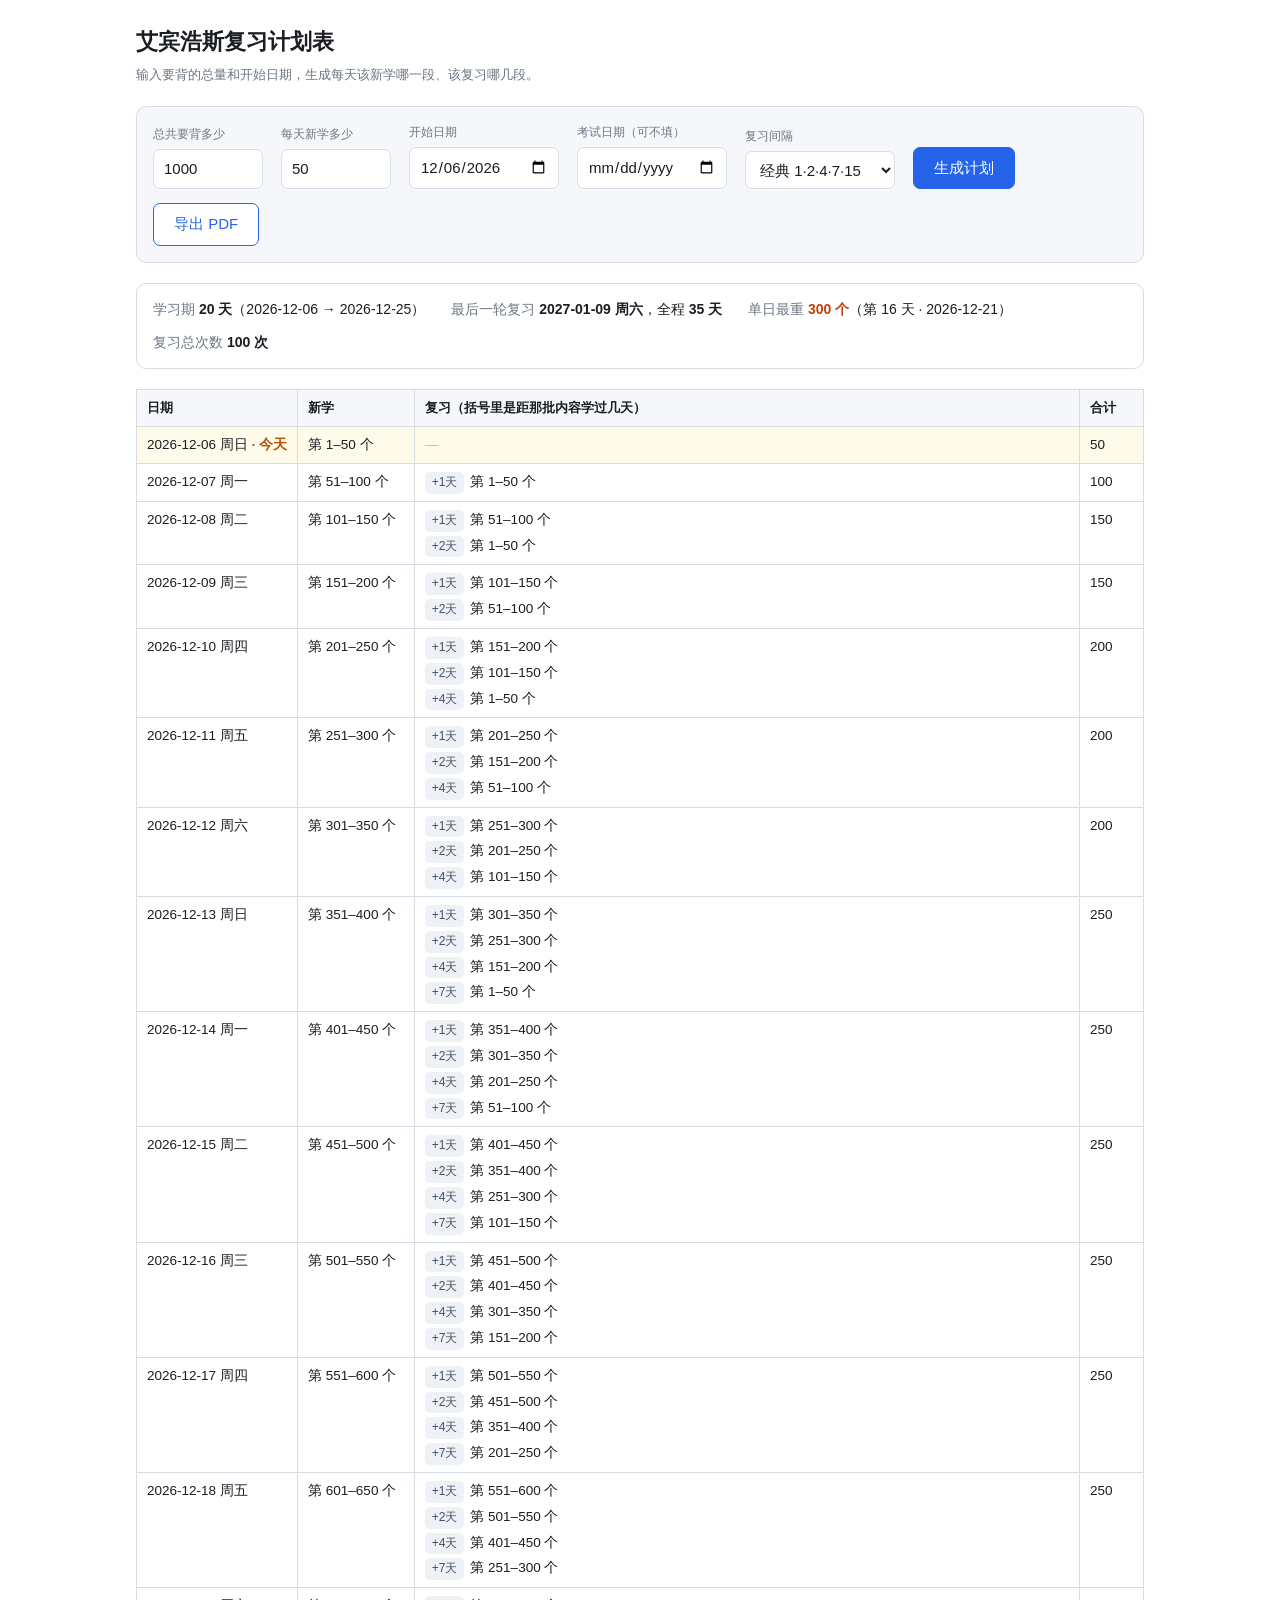
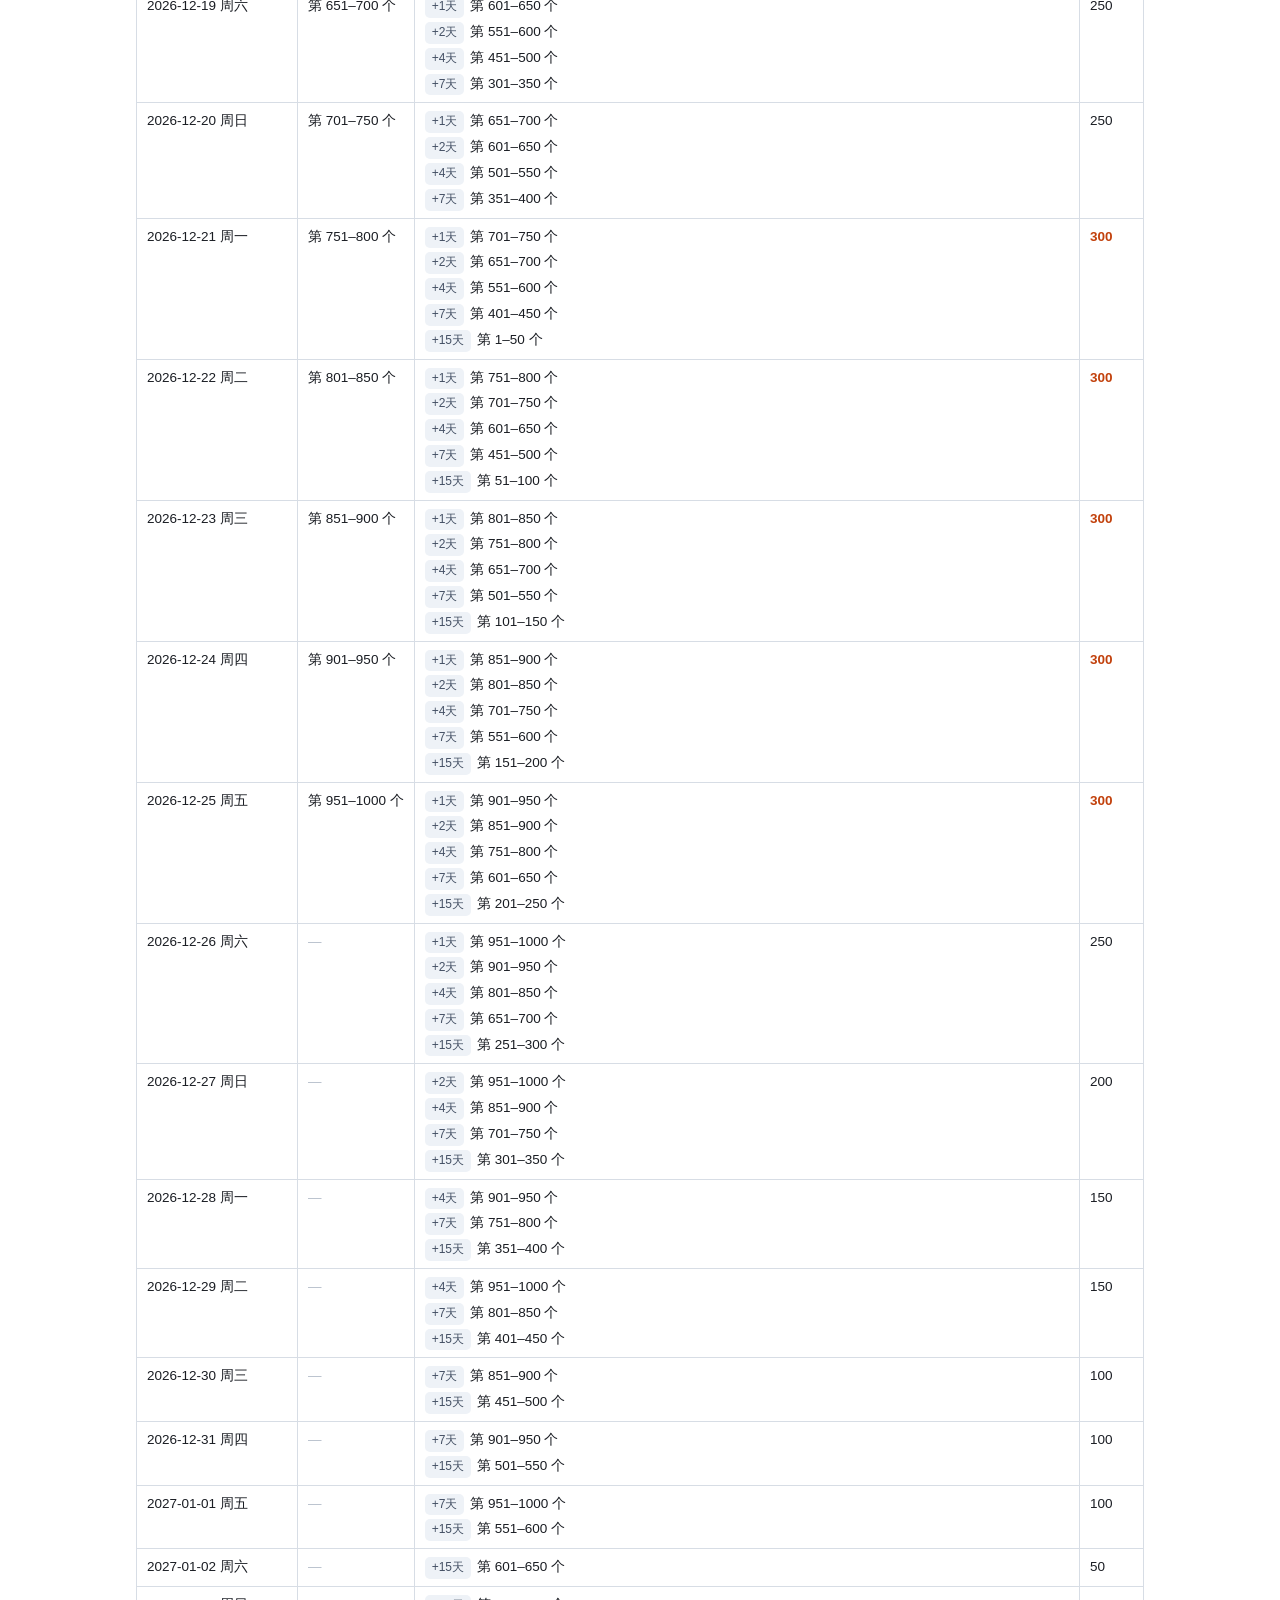
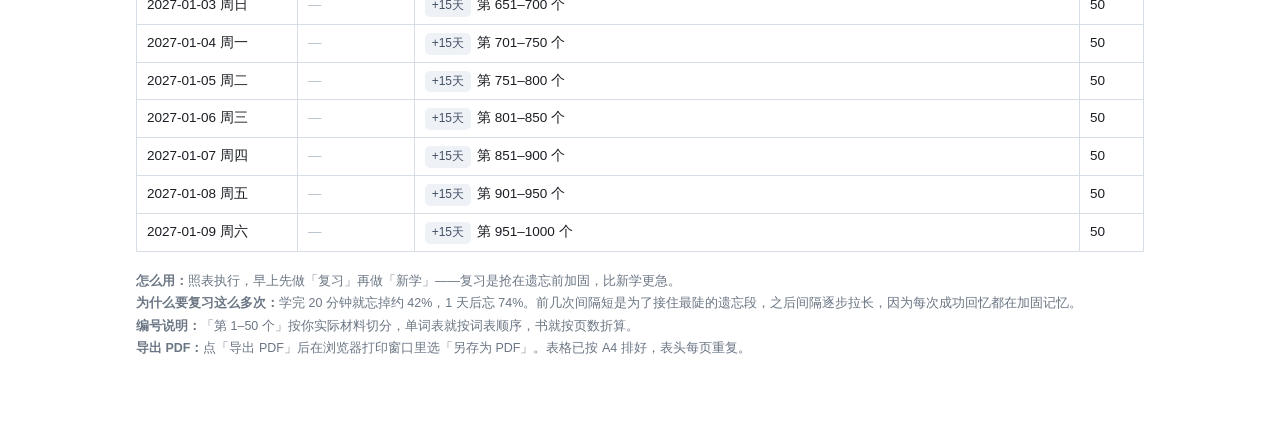
==== ebbinghaus/index.html @ 9eea38ea "feat: 新增艾宾浩斯复习计划表（每日新学+复习排程，可导出 PDF）" ====
<!DOCTYPE html>
<html lang="zh-CN">
<head>
<meta charset="UTF-8">
<meta name="viewport" content="width=device-width, initial-scale=1.0">
<title>艾宾浩斯复习计划表</title>
<meta name="description" content="输入要背的总量和开始日期，生成每天该新学什么、复习什么的可打印表格。">
<style>
  :root {
    --line: #d7dde5;
    --soft: #f5f7fa;
    --text: #1a1d23;
    --muted: #6b7684;
    --accent: #2563eb;
    --warn: #c2410c;
  }
  * { box-sizing: border-box; }
  body {
    font: 15px/1.65 -apple-system, BlinkMacSystemFont, "PingFang SC", "Microsoft YaHei", sans-serif;
    color: var(--text); max-width: 1040px; margin: 0 auto; padding: 24px 16px 64px;
    -webkit-text-size-adjust: 100%;
  }
  h1 { font-size: 22px; margin: 0 0 4px; }
  .sub { color: var(--muted); font-size: 13px; margin: 0 0 20px; }

  /* 表单 */
  .form { display: flex; flex-wrap: wrap; gap: 14px 18px; align-items: flex-end;
          padding: 16px; border: 1px solid var(--line); border-radius: 10px; background: var(--soft); }
  .f { display: flex; flex-direction: column; gap: 4px; }
  .f label { font-size: 12px; color: var(--muted); }
  .f input, .f select {
    font: inherit; font-size: 15px; padding: 7px 10px; min-height: 38px;
    border: 1px solid var(--line); border-radius: 7px; background: #fff; color: var(--text);
    width: 150px;
  }
  .f input[type="number"] { width: 110px; }
  button {
    font: inherit; font-size: 15px; padding: 8px 20px; min-height: 38px;
    border: 1px solid var(--accent); border-radius: 7px;
    background: var(--accent); color: #fff; cursor: pointer;
  }
  button.ghost { background: #fff; color: var(--accent); }
  button:active { transform: translateY(1px); }

  /* 统计 */
  .stats { display: flex; flex-wrap: wrap; gap: 10px 26px; margin: 20px 0;
           padding: 14px 16px; border: 1px solid var(--line); border-radius: 10px; font-size: 14px; }
  .stats b { font-weight: 600; }
  .stats .k { color: var(--muted); }
  .alert { margin: 0 0 18px; padding: 10px 14px; border-radius: 8px; font-size: 14px;
           background: #fff7ed; border: 1px solid #fed7aa; color: var(--warn); }
  .alert.ok { background: #f0fdf4; border-color: #bbf7d0; color: #15803d; }

  /* 表格 */
  #tableWrap { overflow-x: auto; -webkit-overflow-scrolling: touch; }
  table { width: 100%; border-collapse: collapse; font-size: 13.5px; min-width: 520px; }
  th, td { border: 1px solid var(--line); padding: 7px 10px; vertical-align: top; text-align: left; }
  thead th { background: var(--soft); font-weight: 600; font-size: 13px; position: sticky; top: 0; z-index: 1; }
  td.day { white-space: nowrap; font-variant-numeric: tabular-nums; }
  td.num, th.num { white-space: nowrap; }
  .tag { display: inline-block; padding: 1px 7px; border-radius: 5px; font-size: 12px;
         background: #eef2f7; color: #445064; margin-right: 6px; font-variant-numeric: tabular-nums; }
  .rev { margin-bottom: 3px; }
  .rev:last-child { margin-bottom: 0; }
  tr.today { background: #fffbeb; }
  tr.today td.day::after { content: " · 今天"; color: #b45309; font-weight: 600; }
  tr.exam td { background: #eff6ff; font-weight: 600; }
  .empty { color: #b3bcc9; }
  .heavy { color: var(--warn); font-weight: 600; }

  .hint { color: var(--muted); font-size: 12.5px; margin-top: 18px; line-height: 1.8; }
  .hint code { background: var(--soft); padding: 1px 5px; border-radius: 4px; font-size: 12px; }

  /* 打印：去掉控件、表格铺满、表头每页重复 */
  @media print {
    @page { size: A4 portrait; margin: 12mm 10mm; }
    body { max-width: none; padding: 0; font-size: 11pt; }
    .noprint { display: none !important; }
    h1 { font-size: 15pt; }
    .stats { border: none; padding: 0 0 8px; margin: 8px 0 10px; font-size: 9.5pt; gap: 4px 18px; }
    table { font-size: 9pt; min-width: 0; }
    th, td { padding: 4px 6px; border-color: #999; }
    thead th { position: static; background: #eee; }
    tr { page-break-inside: avoid; }
    thead { display: table-header-group; }
    tr.today td.day::after { content: ""; }
    tr.today, tr.exam { background: none; }
    .hint { font-size: 8.5pt; }
  }
</style>
</head>
<body>

<h1>艾宾浩斯复习计划表</h1>
<p class="sub">输入要背的总量和开始日期，生成每天该新学哪一段、该复习哪几段。</p>

<div class="form noprint">
  <div class="f">
    <label for="total">总共要背多少</label>
    <input type="number" id="total" min="1" value="1000">
  </div>
  <div class="f">
    <label for="perDay">每天新学多少</label>
    <input type="number" id="perDay" min="1" value="50">
  </div>
  <div class="f">
    <label for="start">开始日期</label>
    <input type="date" id="start">
  </div>
  <div class="f">
    <label for="exam">考试日期（可不填）</label>
    <input type="date" id="exam">
  </div>
  <div class="f">
    <label for="preset">复习间隔</label>
    <select id="preset">
      <option value="1,2,4,7,15">经典 1·2·4·7·15</option>
      <option value="1,2,4,7,15,30">加强 1·2·4·7·15·30</option>
      <option value="1,3,7,15">宽松 1·3·7·15</option>
      <option value="1,3,7">速成 1·3·7</option>
    </select>
  </div>
  <button id="btnBuild">生成计划</button>
  <button class="ghost" id="btnPrint">导出 PDF</button>
</div>

<div id="alert"></div>
<div id="stats" class="stats" style="display:none"></div>
<div id="tableWrap"></div>

<p class="hint">
  <b>怎么用：</b>照表执行，早上先做「复习」再做「新学」——复习是抢在遗忘前加固，比新学更急。<br>
  <b>为什么要复习这么多次：</b>学完 20 分钟就忘掉约 42%，1 天后忘 74%。前几次间隔短是为了接住最陡的遗忘段，之后间隔逐步拉长，因为每次成功回忆都在加固记忆。<br>
  <b>编号说明：</b>「第 1–50 个」按你实际材料切分，单词表就按词表顺序，书就按页数折算。<br>
  <b>导出 PDF：</b>点「导出 PDF」后在浏览器打印窗口里选「另存为 PDF」。表格已按 A4 排好，表头每页重复。
</p>

<script>
(function () {
  'use strict';

  var WD = ['周日', '周一', '周二', '周三', '周四', '周五', '周六'];

  function $(id) { return document.getElementById(id); }
  function pad(n) { return n < 10 ? '0' + n : '' + n; }

  // 从 <input type="date"> 的字符串构造本地日期（避免 new Date(str) 按 UTC 解析导致差一天）
  function parseDate(v) {
    var p = v.split('-');
    return new Date(+p[0], +p[1] - 1, +p[2]);
  }
  function addDays(dt, n) {
    var d = new Date(dt.getFullYear(), dt.getMonth(), dt.getDate());
    d.setDate(d.getDate() + n);
    return d;
  }
  function startOfDay(dt) {
    return new Date(dt.getFullYear(), dt.getMonth(), dt.getDate());
  }
  function sameDay(a, b) {
    return a.getFullYear() === b.getFullYear() && a.getMonth() === b.getMonth() && a.getDate() === b.getDate();
  }
  function fmtDate(dt) {
    return dt.getFullYear() + '-' + pad(dt.getMonth() + 1) + '-' + pad(dt.getDate()) + ' ' + WD[dt.getDay()];
  }
  function esc(s) { return String(s).replace(/[&<>]/g, function (c) { return { '&': '&amp;', '<': '&lt;', '>': '&gt;' }[c]; }); }

  function today() { return startOfDay(new Date()); }

  // 默认开始日期 = 今天
  (function init() {
    var t = today();
    $('start').value = t.getFullYear() + '-' + pad(t.getMonth() + 1) + '-' + pad(t.getDate());
    build();
  })();

  function build() {
    var total = parseInt($('total').value, 10);
    var perDay = parseInt($('perDay').value, 10);
    var startStr = $('start').value;
    var examStr = $('exam').value;
    var offsets = $('preset').value.split(',').map(Number);

    var alertBox = $('alert');
    var statsBox = $('stats');
    var wrap = $('tableWrap');

    if (!startStr) { alertBox.innerHTML = '<div class="alert">先选个开始日期</div>'; wrap.innerHTML = ''; statsBox.style.display = 'none'; return; }
    if (!(total > 0) || !(perDay > 0)) { alertBox.innerHTML = '<div class="alert">总量和每天新学都得是正数</div>'; wrap.innerHTML = ''; statsBox.style.display = 'none'; return; }
    if (perDay > total) perDay = total;

    var start = parseDate(startStr);
    var exam = examStr ? parseDate(examStr) : null;

    // 批次：第 i 批在开始后第 i 天学，覆盖 [i*perDay+1, min((i+1)*perDay, total)]
    var batchCount = Math.ceil(total / perDay);
    function batchRange(i) {
      var a = i * perDay + 1;
      var b = Math.min((i + 1) * perDay, total);
      return [a, b];
    }

    var maxOffset = Math.max.apply(null, offsets);
    var lastDay = (batchCount - 1) + maxOffset;   // 从第 0 天算起

    // 逐日汇总
    var rows = [];
    var peak = { items: 0, dayIdx: 0 };
    var totalReviewCount = 0;

    for (var d = 0; d <= lastDay; d++) {
      var date = addDays(start, d);
      var nw = (d < batchCount) ? batchRange(d) : null;
      var revs = [];
      for (var k = 0; k < offsets.length; k++) {
        var src = d - offsets[k];
        if (src >= 0 && src < batchCount) {
          var r = batchRange(src);
          revs.push({ off: offsets[k], a: r[0], b: r[1], n: r[1] - r[0] + 1 });
        }
      }
      var items = (nw ? nw[1] - nw[0] + 1 : 0);
      for (var j = 0; j < revs.length; j++) items += revs[j].n;
      totalReviewCount += revs.length;

      if (items > peak.items) peak = { items: items, dayIdx: d };
      rows.push({ d: d, date: date, nw: nw, revs: revs, items: items, isExam: exam && sameDay(date, exam) });
    }

    // 渲染表格
    var html = '<table><thead><tr>'
      + '<th style="width:118px">日期</th>'
      + '<th style="width:104px">新学</th>'
      + '<th>复习（括号里是距那批内容学过几天）</th>'
      + '<th style="width:64px">合计</th>'
      + '</tr></thead><tbody>';

    var t = today();
    for (var i = 0; i < rows.length; i++) {
      var r = rows[i];
      var cls = [];
      if (sameDay(r.date, t)) cls.push('today');
      if (r.isExam) cls.push('exam');
      html += '<tr' + (cls.length ? ' class="' + cls.join(' ') + '"' : '') + '>';

      html += '<td class="day">' + fmtDate(r.date) + '</td>';

      html += '<td class="num">' + (r.nw
        ? '第 ' + r.nw[0] + '–' + r.nw[1] + ' 个'
        : '<span class="empty">—</span>') + '</td>';

      html += '<td>';
      if (r.revs.length) {
        for (var q = 0; q < r.revs.length; q++) {
          var rv = r.revs[q];
          html += '<div class="rev"><span class="tag">+' + rv.off + '天</span>第 ' + rv.a + '–' + rv.b + ' 个</div>';
        }
      } else {
        html += '<span class="empty">—</span>';
      }
      html += '</td>';

      html += '<td class="num' + (r.items >= peak.items && r.items > 0 ? ' heavy' : '') + '">' + r.items + '</td>';
      html += '</tr>';
    }
    html += '</tbody></table>';
    wrap.innerHTML = html;

    // 统计
    var learnEnd = addDays(start, batchCount - 1);
    var allEnd = addDays(start, lastDay);

    var s = '';
    s += '<div><span class="k">学习期</span> <b>' + batchCount + ' 天</b>（' + fmtDate(start).slice(0, 10) + ' → ' + fmtDate(learnEnd).slice(0, 10) + '）</div>';
    s += '<div><span class="k">最后一轮复习</span> <b>' + fmtDate(allEnd) + '</b>，全程 <b>' + (lastDay + 1) + ' 天</b></div>';
    s += '<div><span class="k">单日最重</span> <b class="heavy">' + peak.items + ' 个</b>（第 ' + (peak.dayIdx + 1) + ' 天 · ' + fmtDate(addDays(start, peak.dayIdx)).slice(0, 10) + '）</div>';
    s += '<div><span class="k">复习总次数</span> <b>' + totalReviewCount + ' 次</b></div>';
    statsBox.innerHTML = s;
    statsBox.style.display = 'flex';

    // 考试日期提示
    var msg = '';
    var msgCls = '';
    if (exam) {
      var toExam = Math.round((startOfDay(exam) - startOfDay(start)) / 86400000);  // 考试是第几天（0 起）
      if (toExam < 0) {
        msg = '考试日期在开始日期之前，检查一下。';
      } else {
        // 学习期是否来得及
        var learnDaysNeeded = batchCount;
        var lastBatchDay = batchCount - 1;
        var doneRounds = 0;
        for (var k2 = 0; k2 < offsets.length; k2++) {
          if (lastBatchDay + offsets[k2] <= toExam) doneRounds++; else break;
        }
        var parts = [];
        if (toExam + 1 < learnDaysNeeded) {
          var needPerDay = Math.ceil(total / (toExam + 1));
          parts.push('按每天 ' + perDay + ' 个要 ' + learnDaysNeeded + ' 天才学完，考试只剩 ' + (toExam + 1) + ' 天——来不及。要赶上，每天得学 <b>' + needPerDay + ' 个</b>。');
        } else {
          parts.push('每天 ' + perDay + ' 个，' + learnDaysNeeded + ' 天学完，考试前还有 ' + (toExam + 1 - learnDaysNeeded) + ' 天空余。');
        }
        if (doneRounds >= offsets.length) {
          parts.push('考试前能完成全部 ' + offsets.length + ' 轮复习，节奏刚好。');
          msgCls = 'ok';
        } else {
          parts.push('但考试前只能复习到第 <b>' + doneRounds + ' 轮</b>（+' + offsets[doneRounds] + ' 天那轮会落在考试后）。想多复习一轮，就提前几天开始。');
        }
        msg = parts.join(' ');
      }
    }
    if (msg) {
      alertBox.innerHTML = '<div class="alert' + (msgCls === 'ok' ? ' ok' : '') + '">' + msg + '</div>';
    } else {
      alertBox.innerHTML = '';
    }
  }

  $('btnBuild').addEventListener('click', build);
  $('btnPrint').addEventListener('click', function () { window.print(); });
  // 改任何输入就重算，省一次点击
  ['total', 'perDay', 'start', 'exam', 'preset'].forEach(function (id) {
    $(id).addEventListener('change', build);
  });
})();
</script>
</body>
</html>
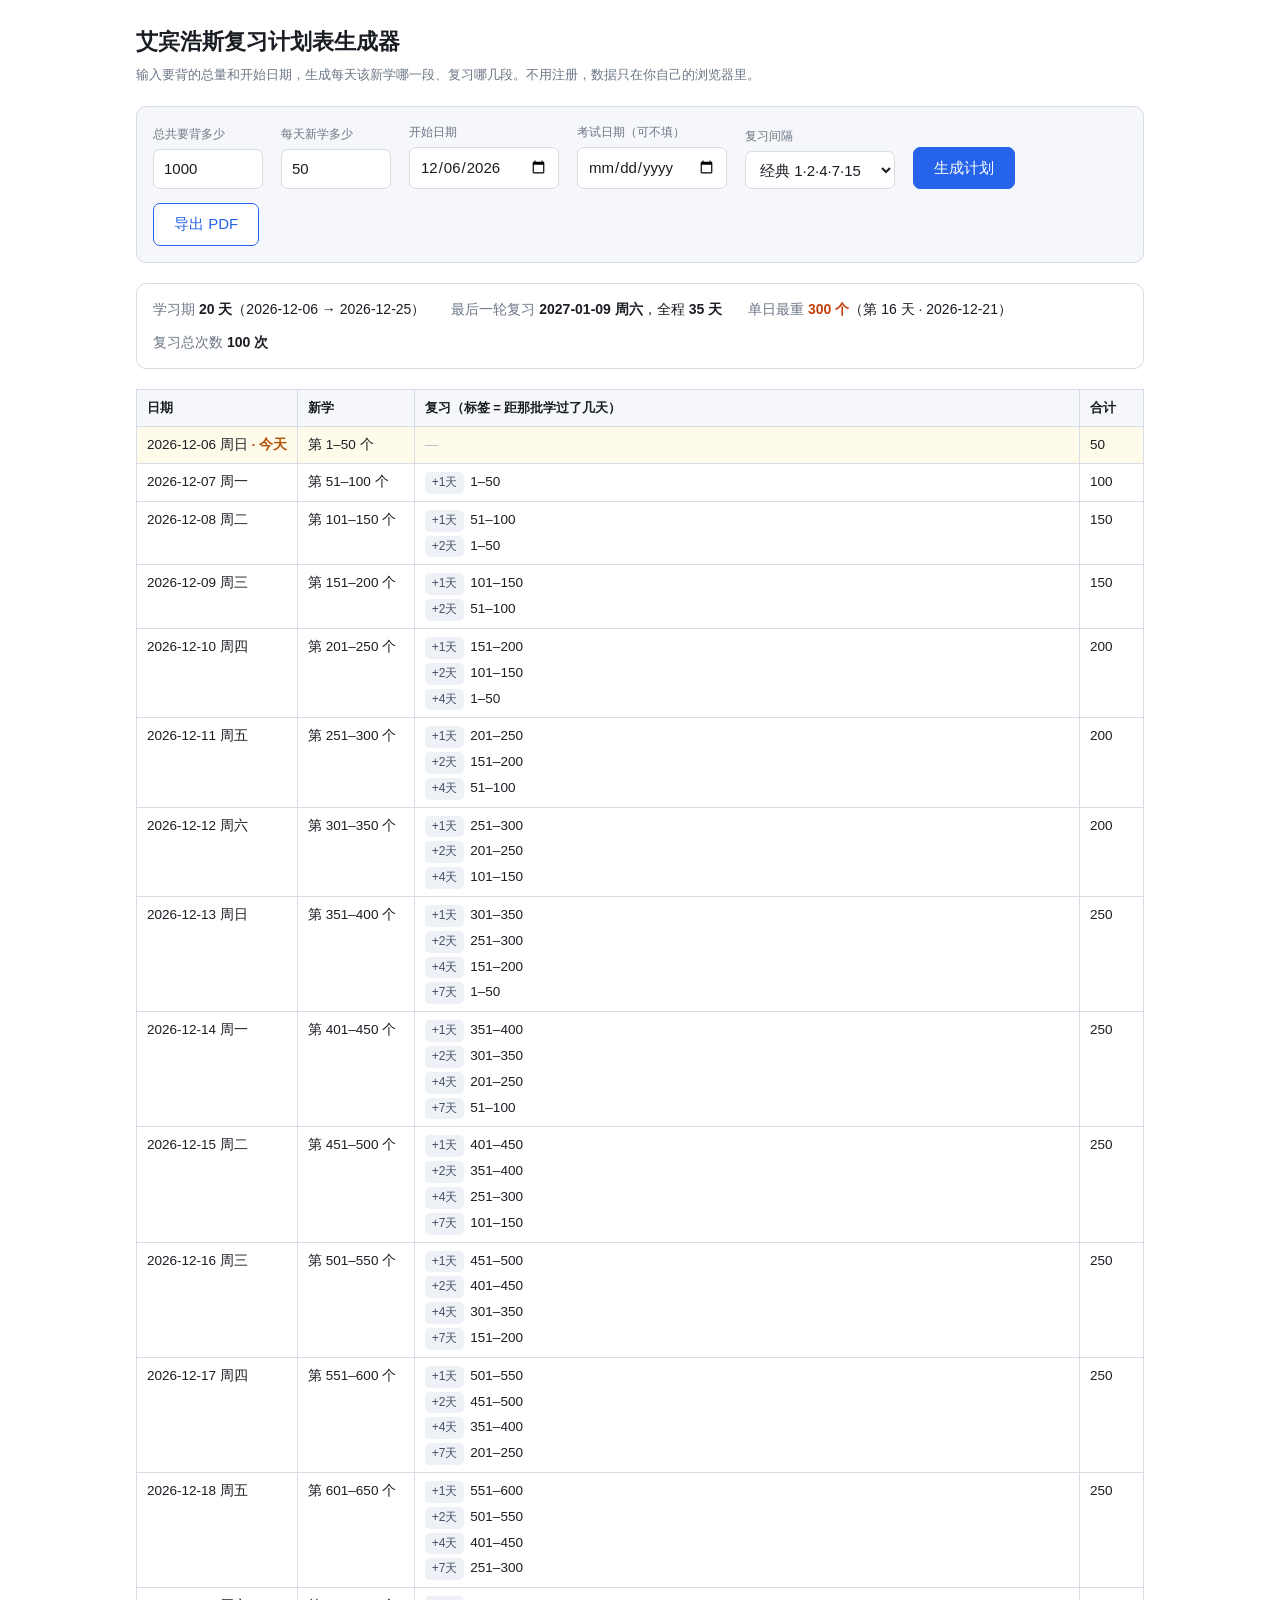
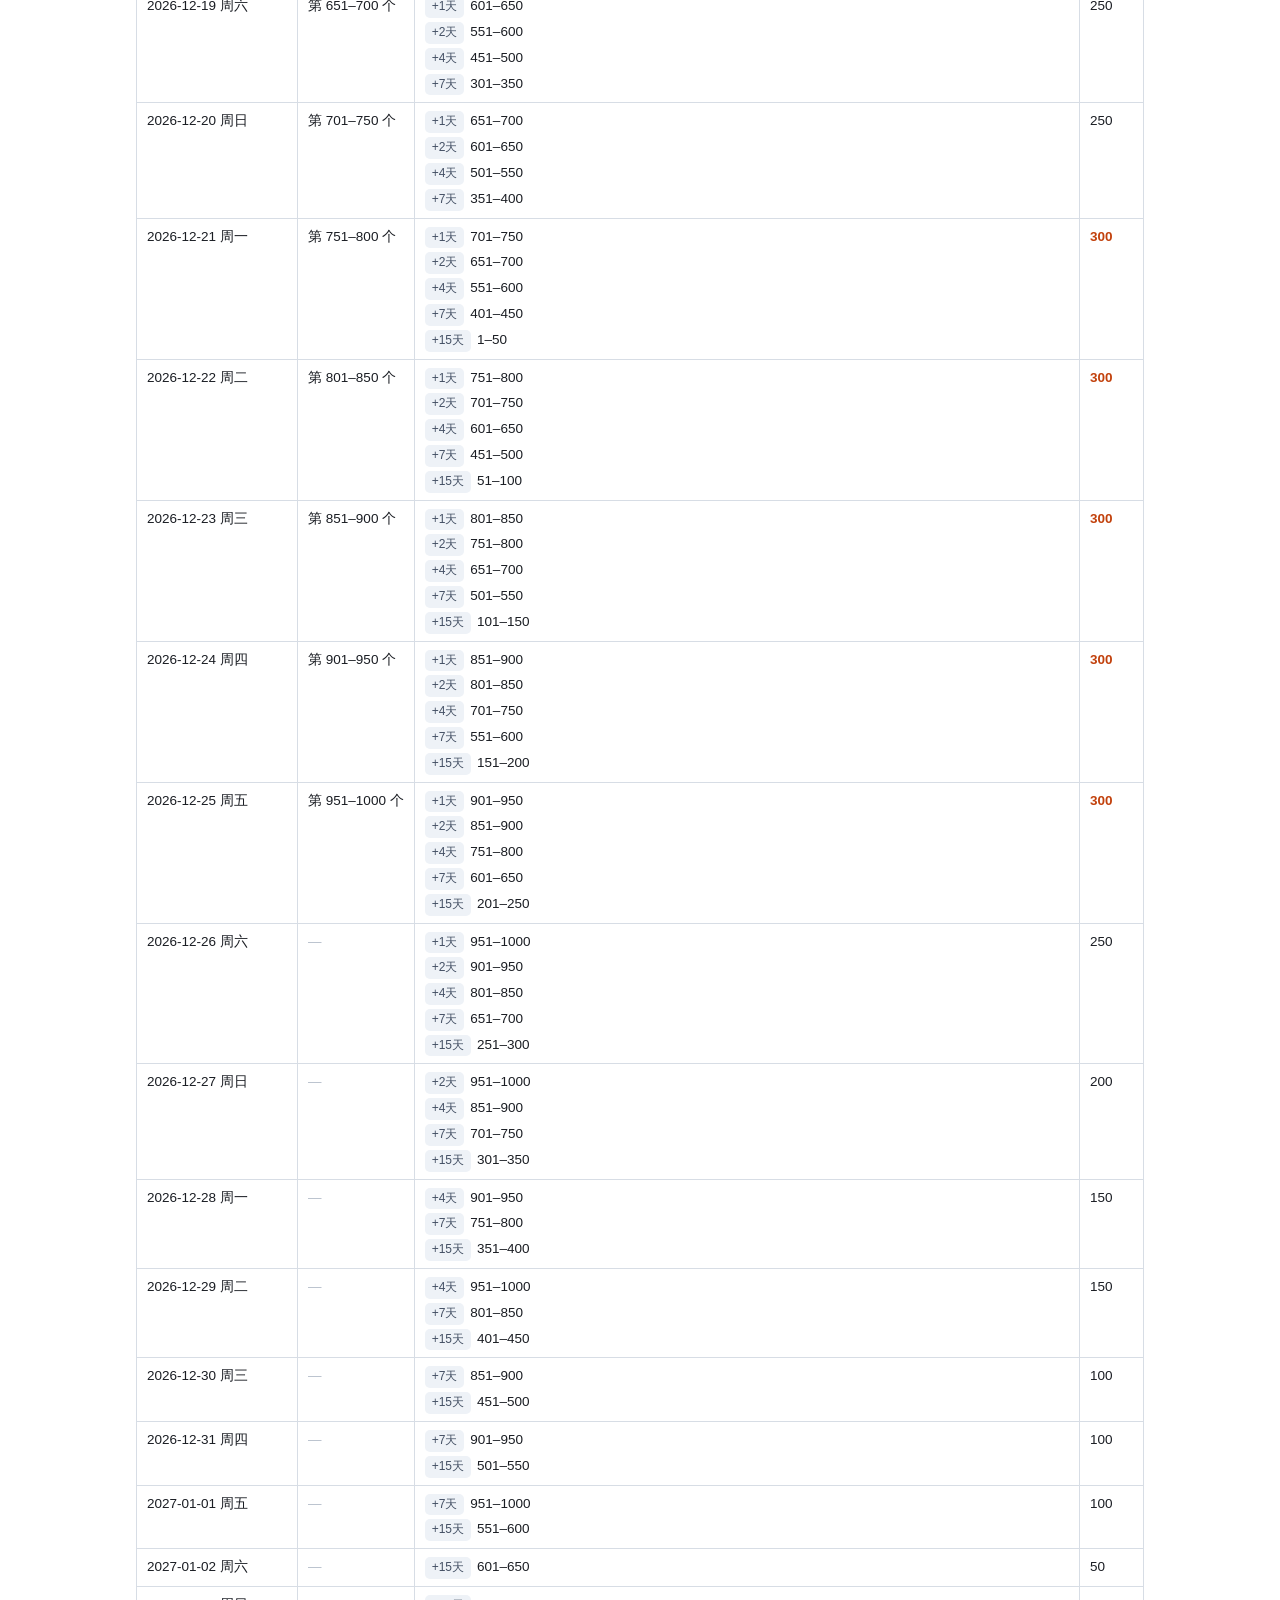
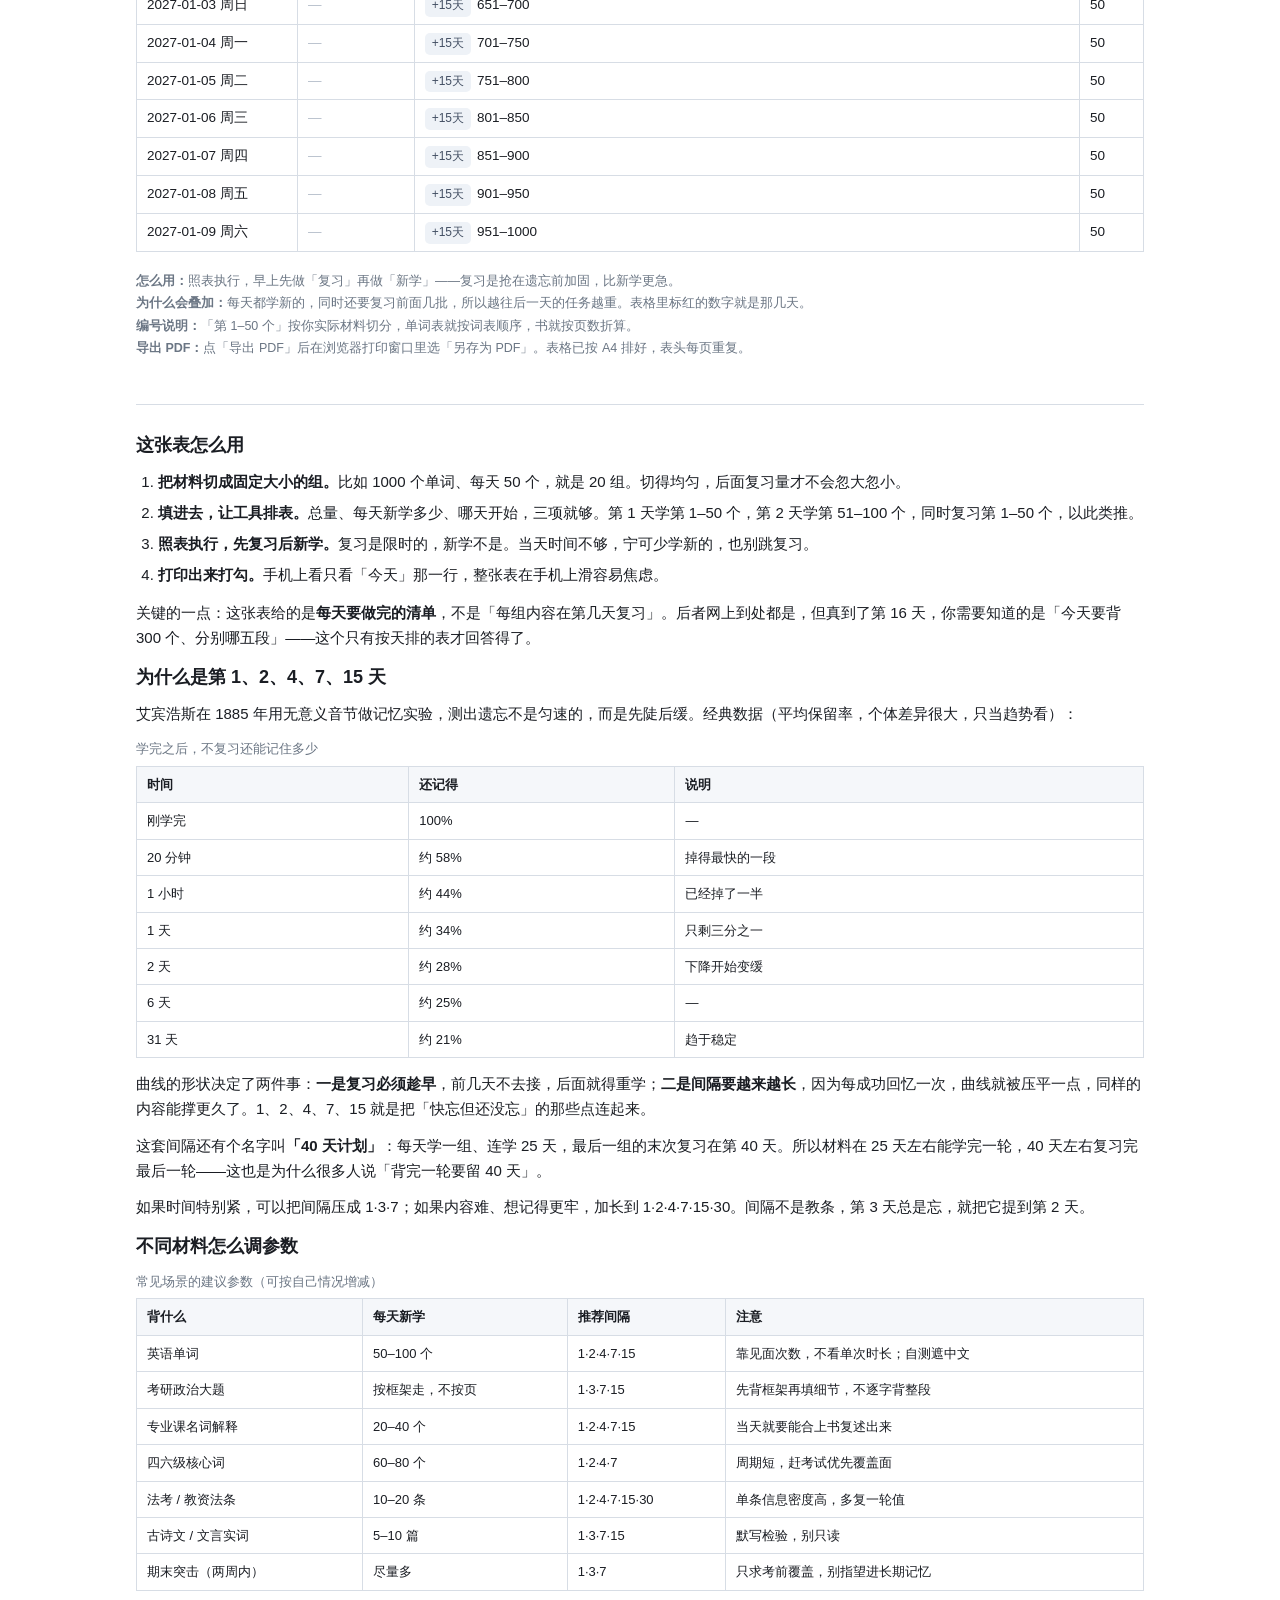
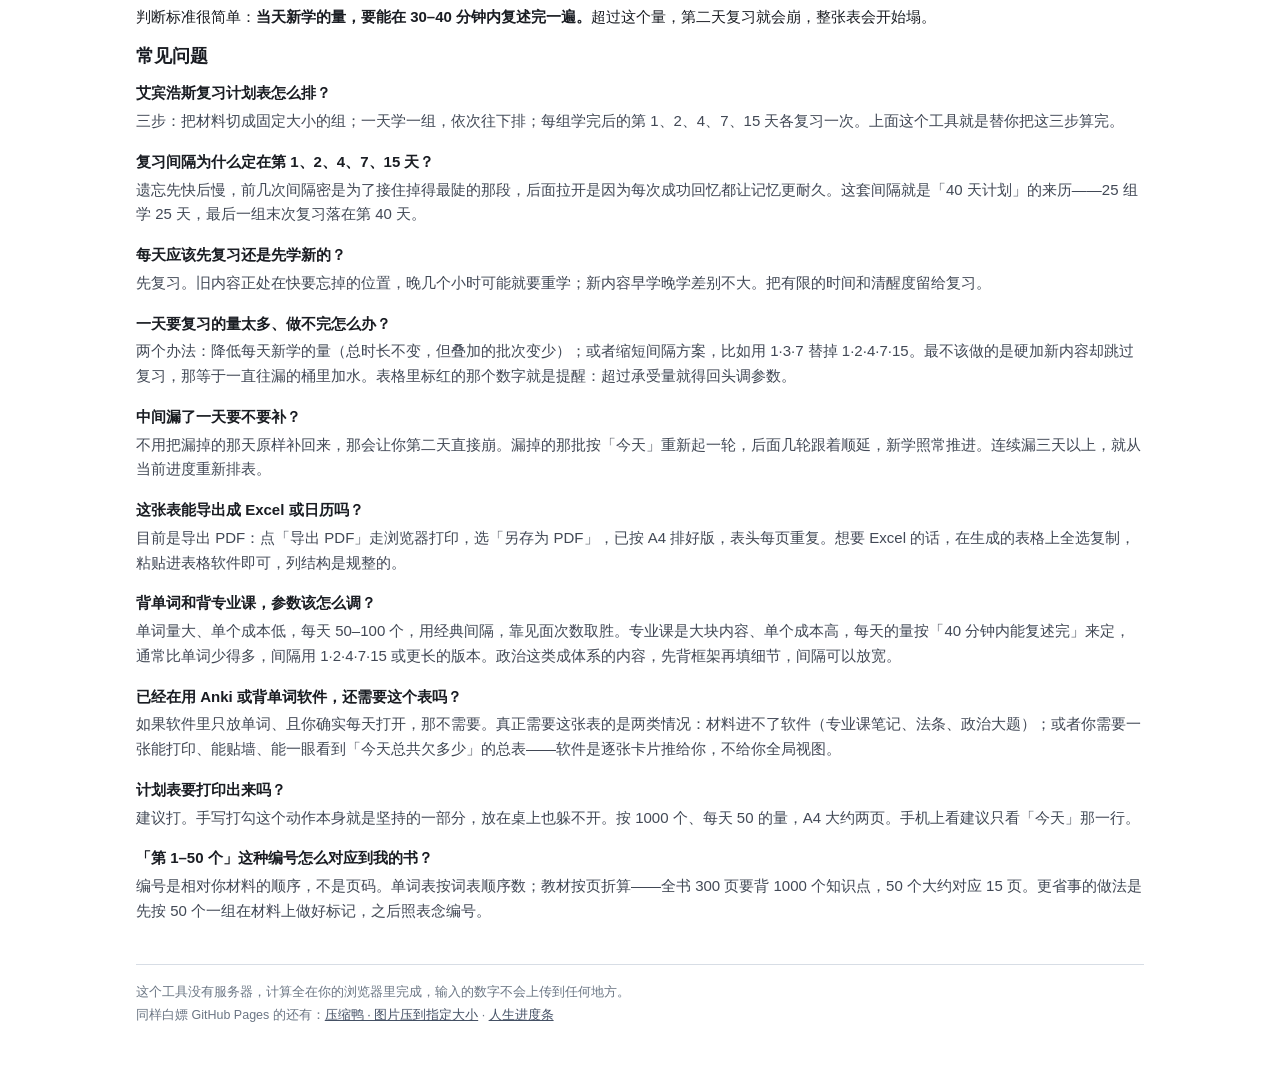
==== commit bed5c83a: "seo: 艾宾浩斯页补充搜索优化内容与结构化数据，新增 sitemap/robots" ====
--- a/ebbinghaus/index.html
+++ b/ebbinghaus/index.html
@@ -3,8 +3,115 @@
 <head>
 <meta charset="UTF-8">
 <meta name="viewport" content="width=device-width, initial-scale=1.0">
-<title>艾宾浩斯复习计划表</title>
-<meta name="description" content="输入要背的总量和开始日期，生成每天该新学什么、复习什么的可打印表格。">
+<title>艾宾浩斯复习计划表生成器｜自动排每天新学+复习</title>
+<meta name="description" content="输入要背的总量、每天新学多少和开始日期，按艾宾浩斯遗忘曲线（1·2·4·7·15 天）自动排出每天该新学哪一段、复习哪几段，标出最重的一天，可导出 A4 PDF 打印。免费、不用登录、手机能用。">
+<meta name="keywords" content="艾宾浩斯复习计划表,艾宾浩斯遗忘曲线,复习计划表生成器,背诵计划表,记忆曲线表,单词复习计划,考研背诵计划,间隔重复">
+<meta name="robots" content="index,follow,max-image-preview:large">
+<link rel="canonical" href="https://zhulinbin321.github.io/ebbinghaus/">
+
+<meta property="og:type" content="website">
+<meta property="og:site_name" content="朱麟滨的工具页">
+<meta property="og:locale" content="zh_CN">
+<meta property="og:url" content="https://zhulinbin321.github.io/ebbinghaus/">
+<meta property="og:title" content="艾宾浩斯复习计划表生成器">
+<meta property="og:description" content="输入要背多少和哪天开始，自动排出每天该新学哪一段、复习哪几段，可导出 A4 PDF。">
+<meta property="og:image" content="https://zhulinbin321.github.io/assets/img/og-ebbinghaus.png">
+<meta property="og:image:width" content="1200">
+<meta property="og:image:height" content="630">
+<meta name="twitter:card" content="summary_large_image">
+<meta name="twitter:title" content="艾宾浩斯复习计划表生成器">
+<meta name="twitter:description" content="输入要背多少和哪天开始，自动排出每天该新学哪一段、复习哪几段。">
+<meta name="twitter:image" content="https://zhulinbin321.github.io/assets/img/og-ebbinghaus.png">
+<script type="application/ld+json">
+{
+  "@context": "https://schema.org",
+  "@graph": [
+    {
+      "@type": "WebApplication",
+      "name": "艾宾浩斯复习计划表生成器",
+      "url": "https://zhulinbin321.github.io/ebbinghaus/",
+      "description": "输入要背的总量、每天新学多少和开始日期，按艾宾浩斯遗忘曲线自动排出每天该新学哪一段、复习哪几段，可导出 A4 PDF。",
+      "applicationCategory": "EducationalApplication",
+      "operatingSystem": "Any",
+      "browserRequirements": "需要支持 JavaScript 的现代浏览器",
+      "inLanguage": "zh-CN",
+      "isAccessibleForFree": true,
+      "offers": { "@type": "Offer", "price": "0", "priceCurrency": "CNY" },
+      "featureList": [
+        "按总量和每天新学量自动分批",
+        "每天列出新学区间与各轮复习区间",
+        "标记任务最重的一天",
+        "支持自定义复习间隔",
+        "填写考试日期可反推每天该学多少",
+        "导出 A4 PDF 打印"
+      ]
+    },
+    {
+      "@type": "BreadcrumbList",
+      "itemListElement": [
+        { "@type": "ListItem", "position": 1, "name": "首页", "item": "https://zhulinbin321.github.io/" },
+        { "@type": "ListItem", "position": 2, "name": "艾宾浩斯复习计划表生成器", "item": "https://zhulinbin321.github.io/ebbinghaus/" }
+      ]
+    },
+    {
+      "@type": "FAQPage",
+      "mainEntity": [
+        {
+          "@type": "Question",
+          "name": "艾宾浩斯复习计划表怎么排？",
+          "acceptedAnswer": { "@type": "Answer", "text": "三步：一是把要背的材料切成固定大小的组（比如每 50 个单词一组）；二是把每组安排在某一天学，一天学一组；三是每组学完后的第 1、2、4、7、15 天各复习一次。上面这个工具就是替你把这三步算完，直接给出每天要做的事。" }
+        },
+        {
+          "@type": "Question",
+          "name": "复习间隔为什么定在第 1、2、4、7、15 天？",
+          "acceptedAnswer": { "@type": "Answer", "text": "因为遗忘是先快后慢：学完 20 分钟就只剩约六成，1 天后剩三成多，之后下降明显变缓。前几次间隔密，是去接住忘得最快的那段；后面间隔拉开，是因为每次成功回忆都会让曲线变平，记忆能撑更久。这套间隔就是「40 天计划」的来历——25 组内容学 25 天，最后一组的末次复习正好落在第 40 天。" }
+        },
+        {
+          "@type": "Question",
+          "name": "每天应该先复习还是先学新的？",
+          "acceptedAnswer": { "@type": "Answer", "text": "先复习。旧内容正处在快要掉下悬崖的位置，晚几个小时可能就要重学；新内容早学晚学差别不大。所以把当天有限的时间和清醒度留给复习，新学放到后面。" }
+        },
+        {
+          "@type": "Question",
+          "name": "一天要复习的量太多、做不完怎么办？",
+          "acceptedAnswer": { "@type": "Answer", "text": "两个办法：一是降低每天新学的量，总时长不变但叠加的批次变少；二是缩短间隔方案，用「1·3·7」替掉「1·2·4·7·15」。最不该做的是硬加新内容却跳过复习，那等于一直往漏的桶里加水。表格里标红的那个数字就是提醒你：超过自己能承受的量，就要回头调参数。" }
+        },
+        {
+          "@type": "Question",
+          "name": "中间漏了一天要不要补？",
+          "acceptedAnswer": { "@type": "Answer", "text": "不用把漏掉的那天原样补回来，那会让你第二天直接崩掉。漏的那批就按「今天」重新算一轮，后面几轮跟着顺延；新学的内容照常推进，别停。连续漏三天以上，就当天数重置、从当前进度重新排表。" }
+        },
+        {
+          "@type": "Question",
+          "name": "这张表能导出成 Excel 或日历吗？",
+          "acceptedAnswer": { "@type": "Answer", "text": "目前是导出 PDF：点「导出 PDF」走浏览器打印，选「另存为 PDF」，已按 A4 排好版，表头每页重复。想要 Excel 的话，在生成的表格上全选复制，粘贴进表格软件即可，列结构是规整的。" }
+        },
+        {
+          "@type": "Question",
+          "name": "背单词和背专业课，参数该怎么调？",
+          "acceptedAnswer": { "@type": "Answer", "text": "单词量大、单个成本低，每天 50–100 个，用经典间隔，靠见面次数取胜。专业课是大块内容、单个成本高，每天的量按「能在 40 分钟内复述完」来定，通常比单词少得多，间隔用「1·2·4·7·15」或更长的版本。政治这类成体系的内容，先背框架再填细节，间隔可以放宽。" }
+        },
+        {
+          "@type": "Question",
+          "name": "已经在用 Anki 或背单词软件，还需要这个表吗？",
+          "acceptedAnswer": { "@type": "Answer", "text": "如果软件里只放单词、且你确实每天打开，那不需要。真正需要这张表的是两类情况：一是材料进不了软件（专业课笔记、法条、政治大题）；二是你需要一张能打印、能贴墙、能一眼看到「今天总共欠多少」的总表——软件是逐个卡片推给你，不给你全局视图。" }
+        },
+        {
+          "@type": "Question",
+          "name": "计划表要打印出来吗？",
+          "acceptedAnswer": { "@type": "Answer", "text": "建议打。打印出来的表可以手写打勾，打勾这个动作本身就是坚持的一部分；放在桌上也躲不开。按 1000 个、每天 50 的规模，A4 大约两页。手机上看的话建议只看「今天」那一行，别整张滑。" }
+        },
+        {
+          "@type": "Question",
+          "name": "「第 1–50 个」这种编号怎么对应到我的书？",
+          "acceptedAnswer": { "@type": "Answer", "text": "编号是相对你材料的顺序，不是页码。单词表就按词表顺序数；教材就按页折算——比如全书 300 页要背 1000 个知识点，那 50 个大约对应 15 页。更省事的做法是先在材料上按 50 个一组做好标记，之后照表念编号就行。" }
+        }
+      ]
+    }
+  ]
+}
+</script>
+
 <style>
   :root {
     --line: #d7dde5;
@@ -71,6 +178,45 @@
   .hint { color: var(--muted); font-size: 12.5px; margin-top: 18px; line-height: 1.8; }
   .hint code { background: var(--soft); padding: 1px 5px; border-radius: 4px; font-size: 12px; }
 
+  /* ============ 说明正文 ============ */
+  .doc { margin-top: 44px; padding-top: 26px; border-top: 1px solid var(--line); }
+  .doc h2 { font-size: 18px; margin: 0 0 10px; }
+  .doc h3 { font-size: 15px; margin: 22px 0 6px; }
+  .doc p { margin: 0 0 12px; }
+  .doc ul, .doc ol { margin: 0 0 14px; padding-left: 22px; }
+  .doc li { margin-bottom: 6px; }
+  .doc table { font-size: 13px; margin: 0 0 14px; min-width: 0; }
+  .doc table caption { caption-side: top; text-align: left; font-size: 12.5px; color: var(--muted); padding-bottom: 6px; }
+  .doc thead th { position: static; }
+  .doc .qa { margin: 0 0 16px; }
+  .doc .qa b { display: block; margin-bottom: 3px; }
+  .doc .qa span { color: #414855; }
+  .tw { overflow-x: auto; -webkit-overflow-scrolling: touch; margin-bottom: 14px; }
+  .tw table { margin-bottom: 0; }
+  .tw.wide table { min-width: 560px; }
+  .foot { margin-top: 40px; padding-top: 16px; border-top: 1px solid var(--line);
+          color: var(--muted); font-size: 12.5px; line-height: 1.9; }
+  .foot a { color: #445064; }
+
+  /* 窄屏：日期允许换行，把宽度让给复习列 */
+  .scroll-tip { display: none; font-size: 12px; color: var(--muted); margin: 6px 0 0; }
+  @media (max-width: 560px) {
+    body { padding: 20px 12px 48px; }
+    table { font-size: 12.5px; min-width: 430px; }
+    th, td { padding: 6px 7px; }
+    td.day { white-space: normal; }
+    .tag { margin-right: 4px; }
+    .doc table { font-size: 12.5px; }
+    .tw.wide table { min-width: 520px; }
+    .scroll-tip { display: block; }
+    /* 固定列宽，避免「第 401–450 个」被挤成两行、把「个」甩到下一行 */
+    #tableWrap table { table-layout: fixed; }
+    #tableWrap th:nth-child(1), #tableWrap td:nth-child(1) { width: 24%; }
+    #tableWrap th:nth-child(2), #tableWrap td:nth-child(2) { width: 24%; }
+    #tableWrap th:nth-child(3), #tableWrap td:nth-child(3) { width: 38%; }
+    #tableWrap th:nth-child(4), #tableWrap td:nth-child(4) { width: 14%; }
+  }
+
   /* 打印：去掉控件、表格铺满、表头每页重复 */
   @media print {
     @page { size: A4 portrait; margin: 12mm 10mm; }
@@ -86,14 +232,19 @@
     tr.today td.day::after { content: ""; }
     tr.today, tr.exam { background: none; }
     .hint { font-size: 8.5pt; }
+    .doc, .foot { display: none; }
   }
 </style>
 </head>
 <body>
 
-<h1>艾宾浩斯复习计划表</h1>
-<p class="sub">输入要背的总量和开始日期，生成每天该新学哪一段、该复习哪几段。</p>
-
+<main>
+<header>
+  <h1>艾宾浩斯复习计划表生成器</h1>
+  <p class="sub">输入要背的总量和开始日期，生成每天该新学哪一段、复习哪几段。不用注册，数据只在你自己的浏览器里。</p>
+</header>
+
+<noscript><div class="alert">这个工具要靠 JavaScript 计算，请在浏览器里启用后再刷新。</div></noscript>
 <div class="form noprint">
   <div class="f">
     <label for="total">总共要背多少</label>
@@ -127,13 +278,92 @@
 <div id="alert"></div>
 <div id="stats" class="stats" style="display:none"></div>
 <div id="tableWrap"></div>
+<p class="scroll-tip noprint">表格比手机屏宽，可以左右滑动看「合计」列。</p>
 
 <p class="hint">
   <b>怎么用：</b>照表执行，早上先做「复习」再做「新学」——复习是抢在遗忘前加固，比新学更急。<br>
-  <b>为什么要复习这么多次：</b>学完 20 分钟就忘掉约 42%，1 天后忘 74%。前几次间隔短是为了接住最陡的遗忘段，之后间隔逐步拉长，因为每次成功回忆都在加固记忆。<br>
+  <b>为什么会叠加：</b>每天都学新的，同时还要复习前面几批，所以越往后一天的任务越重。表格里标红的数字就是那几天。<br>
   <b>编号说明：</b>「第 1–50 个」按你实际材料切分，单词表就按词表顺序，书就按页数折算。<br>
   <b>导出 PDF：</b>点「导出 PDF」后在浏览器打印窗口里选「另存为 PDF」。表格已按 A4 排好，表头每页重复。
 </p>
+
+<section class="doc" id="guide">
+  <h2>这张表怎么用</h2>
+  <ol>
+    <li><b>把材料切成固定大小的组。</b>比如 1000 个单词、每天 50 个，就是 20 组。切得均匀，后面复习量才不会忽大忽小。</li>
+    <li><b>填进去，让工具排表。</b>总量、每天新学多少、哪天开始，三项就够。第 1 天学第 1–50 个，第 2 天学第 51–100 个，同时复习第 1–50 个，以此类推。</li>
+    <li><b>照表执行，先复习后新学。</b>复习是限时的，新学不是。当天时间不够，宁可少学新的，也别跳复习。</li>
+    <li><b>打印出来打勾。</b>手机上看只看「今天」那一行，整张表在手机上滑容易焦虑。</li>
+  </ol>
+  <p>关键的一点：这张表给的是<b>每天要做完的清单</b>，不是「每组内容在第几天复习」。后者网上到处都是，但真到了第 16 天，你需要知道的是「今天要背 300 个、分别哪五段」——这个只有按天排的表才回答得了。</p>
+
+  <h2 id="why">为什么是第 1、2、4、7、15 天</h2>
+  <p>艾宾浩斯在 1885 年用无意义音节做记忆实验，测出遗忘不是匀速的，而是先陡后缓。经典数据（平均保留率，个体差异很大，只当趋势看）：</p>
+  <div class="tw">
+  <table>
+    <caption>学完之后，不复习还能记住多少</caption>
+    <thead><tr><th scope="col">时间</th><th scope="col">还记得</th><th scope="col">说明</th></tr></thead>
+    <tbody>
+      <tr><td>刚学完</td><td>100%</td><td>—</td></tr>
+      <tr><td>20 分钟</td><td class="num">约 58%</td><td>掉得最快的一段</td></tr>
+      <tr><td>1 小时</td><td class="num">约 44%</td><td>已经掉了一半</td></tr>
+      <tr><td>1 天</td><td class="num">约 34%</td><td>只剩三分之一</td></tr>
+      <tr><td>2 天</td><td class="num">约 28%</td><td>下降开始变缓</td></tr>
+      <tr><td>6 天</td><td class="num">约 25%</td><td>—</td></tr>
+      <tr><td>31 天</td><td class="num">约 21%</td><td>趋于稳定</td></tr>
+    </tbody>
+  </table>
+  </div>
+  <p>曲线的形状决定了两件事：<b>一是复习必须趁早</b>，前几天不去接，后面就得重学；<b>二是间隔要越来越长</b>，因为每成功回忆一次，曲线就被压平一点，同样的内容能撑更久了。1、2、4、7、15 就是把「快忘但还没忘」的那些点连起来。</p>
+  <p>这套间隔还有个名字叫<b>「40 天计划」</b>：每天学一组、连学 25 天，最后一组的末次复习在第 40 天。所以材料在 25 天左右能学完一轮，40 天左右复习完最后一轮——这也是为什么很多人说「背完一轮要留 40 天」。</p>
+  <p>如果时间特别紧，可以把间隔压成 1·3·7；如果内容难、想记得更牢，加长到 1·2·4·7·15·30。间隔不是教条，第 3 天总是忘，就把它提到第 2 天。</p>
+
+  <h2 id="scene">不同材料怎么调参数</h2>
+  <div class="tw wide">
+  <table>
+    <caption>常见场景的建议参数（可按自己情况增减）</caption>
+    <thead><tr><th scope="col">背什么</th><th scope="col">每天新学</th><th scope="col">推荐间隔</th><th scope="col">注意</th></tr></thead>
+    <tbody>
+      <tr><td>英语单词</td><td>50–100 个</td><td>1·2·4·7·15</td><td>靠见面次数，不看单次时长；自测遮中文</td></tr>
+      <tr><td>考研政治大题</td><td>按框架走，不按页</td><td>1·3·7·15</td><td>先背框架再填细节，不逐字背整段</td></tr>
+      <tr><td>专业课名词解释</td><td>20–40 个</td><td>1·2·4·7·15</td><td>当天就要能合上书复述出来</td></tr>
+      <tr><td>四六级核心词</td><td>60–80 个</td><td>1·2·4·7</td><td>周期短，赶考试优先覆盖面</td></tr>
+      <tr><td>法考 / 教资法条</td><td>10–20 条</td><td>1·2·4·7·15·30</td><td>单条信息密度高，多复一轮值</td></tr>
+      <tr><td>古诗文 / 文言实词</td><td>5–10 篇</td><td>1·3·7·15</td><td>默写检验，别只读</td></tr>
+      <tr><td>期末突击（两周内）</td><td>尽量多</td><td>1·3·7</td><td>只求考前覆盖，别指望进长期记忆</td></tr>
+    </tbody>
+  </table>
+  </div>
+  <p>判断标准很简单：<b>当天新学的量，要能在 30–40 分钟内复述完一遍。</b>超过这个量，第二天复习就会崩，整张表会开始塌。</p>
+
+  <h2 id="faq">常见问题</h2>
+
+  <div class="qa"><b>艾宾浩斯复习计划表怎么排？</b><span>三步：把材料切成固定大小的组；一天学一组，依次往下排；每组学完后的第 1、2、4、7、15 天各复习一次。上面这个工具就是替你把这三步算完。</span></div>
+
+  <div class="qa"><b>复习间隔为什么定在第 1、2、4、7、15 天？</b><span>遗忘先快后慢，前几次间隔密是为了接住掉得最陡的那段，后面拉开是因为每次成功回忆都让记忆更耐久。这套间隔就是「40 天计划」的来历——25 组学 25 天，最后一组末次复习落在第 40 天。</span></div>
+
+  <div class="qa"><b>每天应该先复习还是先学新的？</b><span>先复习。旧内容正处在快要忘掉的位置，晚几个小时可能就要重学；新内容早学晚学差别不大。把有限的时间和清醒度留给复习。</span></div>
+
+  <div class="qa"><b>一天要复习的量太多、做不完怎么办？</b><span>两个办法：降低每天新学的量（总时长不变，但叠加的批次变少）；或者缩短间隔方案，比如用 1·3·7 替掉 1·2·4·7·15。最不该做的是硬加新内容却跳过复习，那等于一直往漏的桶里加水。表格里标红的那个数字就是提醒：超过承受量就得回头调参数。</span></div>
+
+  <div class="qa"><b>中间漏了一天要不要补？</b><span>不用把漏掉的那天原样补回来，那会让你第二天直接崩。漏掉的那批按「今天」重新起一轮，后面几轮跟着顺延，新学照常推进。连续漏三天以上，就从当前进度重新排表。</span></div>
+
+  <div class="qa"><b>这张表能导出成 Excel 或日历吗？</b><span>目前是导出 PDF：点「导出 PDF」走浏览器打印，选「另存为 PDF」，已按 A4 排好版，表头每页重复。想要 Excel 的话，在生成的表格上全选复制，粘贴进表格软件即可，列结构是规整的。</span></div>
+
+  <div class="qa"><b>背单词和背专业课，参数该怎么调？</b><span>单词量大、单个成本低，每天 50–100 个，用经典间隔，靠见面次数取胜。专业课是大块内容、单个成本高，每天的量按「40 分钟内能复述完」来定，通常比单词少得多，间隔用 1·2·4·7·15 或更长的版本。政治这类成体系的内容，先背框架再填细节，间隔可以放宽。</span></div>
+
+  <div class="qa"><b>已经在用 Anki 或背单词软件，还需要这个表吗？</b><span>如果软件里只放单词、且你确实每天打开，那不需要。真正需要这张表的是两类情况：材料进不了软件（专业课笔记、法条、政治大题）；或者你需要一张能打印、能贴墙、能一眼看到「今天总共欠多少」的总表——软件是逐张卡片推给你，不给你全局视图。</span></div>
+
+  <div class="qa"><b>计划表要打印出来吗？</b><span>建议打。手写打勾这个动作本身就是坚持的一部分，放在桌上也躲不开。按 1000 个、每天 50 的量，A4 大约两页。手机上看建议只看「今天」那一行。</span></div>
+
+  <div class="qa"><b>「第 1–50 个」这种编号怎么对应到我的书？</b><span>编号是相对你材料的顺序，不是页码。单词表按词表顺序数；教材按页折算——全书 300 页要背 1000 个知识点，50 个大约对应 15 页。更省事的做法是先按 50 个一组在材料上做好标记，之后照表念编号。</span></div>
+</section>
+</main>
+
+<footer class="foot">
+  这个工具没有服务器，计算全在你的浏览器里完成，输入的数字不会上传到任何地方。<br>
+  同样白嫖 GitHub Pages 的还有：<a href="../tools/">压缩鸭 · 图片压到指定大小</a> · <a href="../life/">人生进度条</a>
+</footer>
 
 <script>
 (function () {
@@ -231,7 +461,7 @@
     var html = '<table><thead><tr>'
       + '<th style="width:118px">日期</th>'
       + '<th style="width:104px">新学</th>'
-      + '<th>复习（括号里是距那批内容学过几天）</th>'
+      + '<th>复习（标签 = 距那批学过了几天）</th>'
       + '<th style="width:64px">合计</th>'
       + '</tr></thead><tbody>';
 
@@ -253,7 +483,7 @@
       if (r.revs.length) {
         for (var q = 0; q < r.revs.length; q++) {
           var rv = r.revs[q];
-          html += '<div class="rev"><span class="tag">+' + rv.off + '天</span>第 ' + rv.a + '–' + rv.b + ' 个</div>';
+          html += '<div class="rev"><span class="tag">+' + rv.off + '天</span>' + rv.a + '–' + rv.b + '</div>';
         }
       } else {
         html += '<span class="empty">—</span>';
